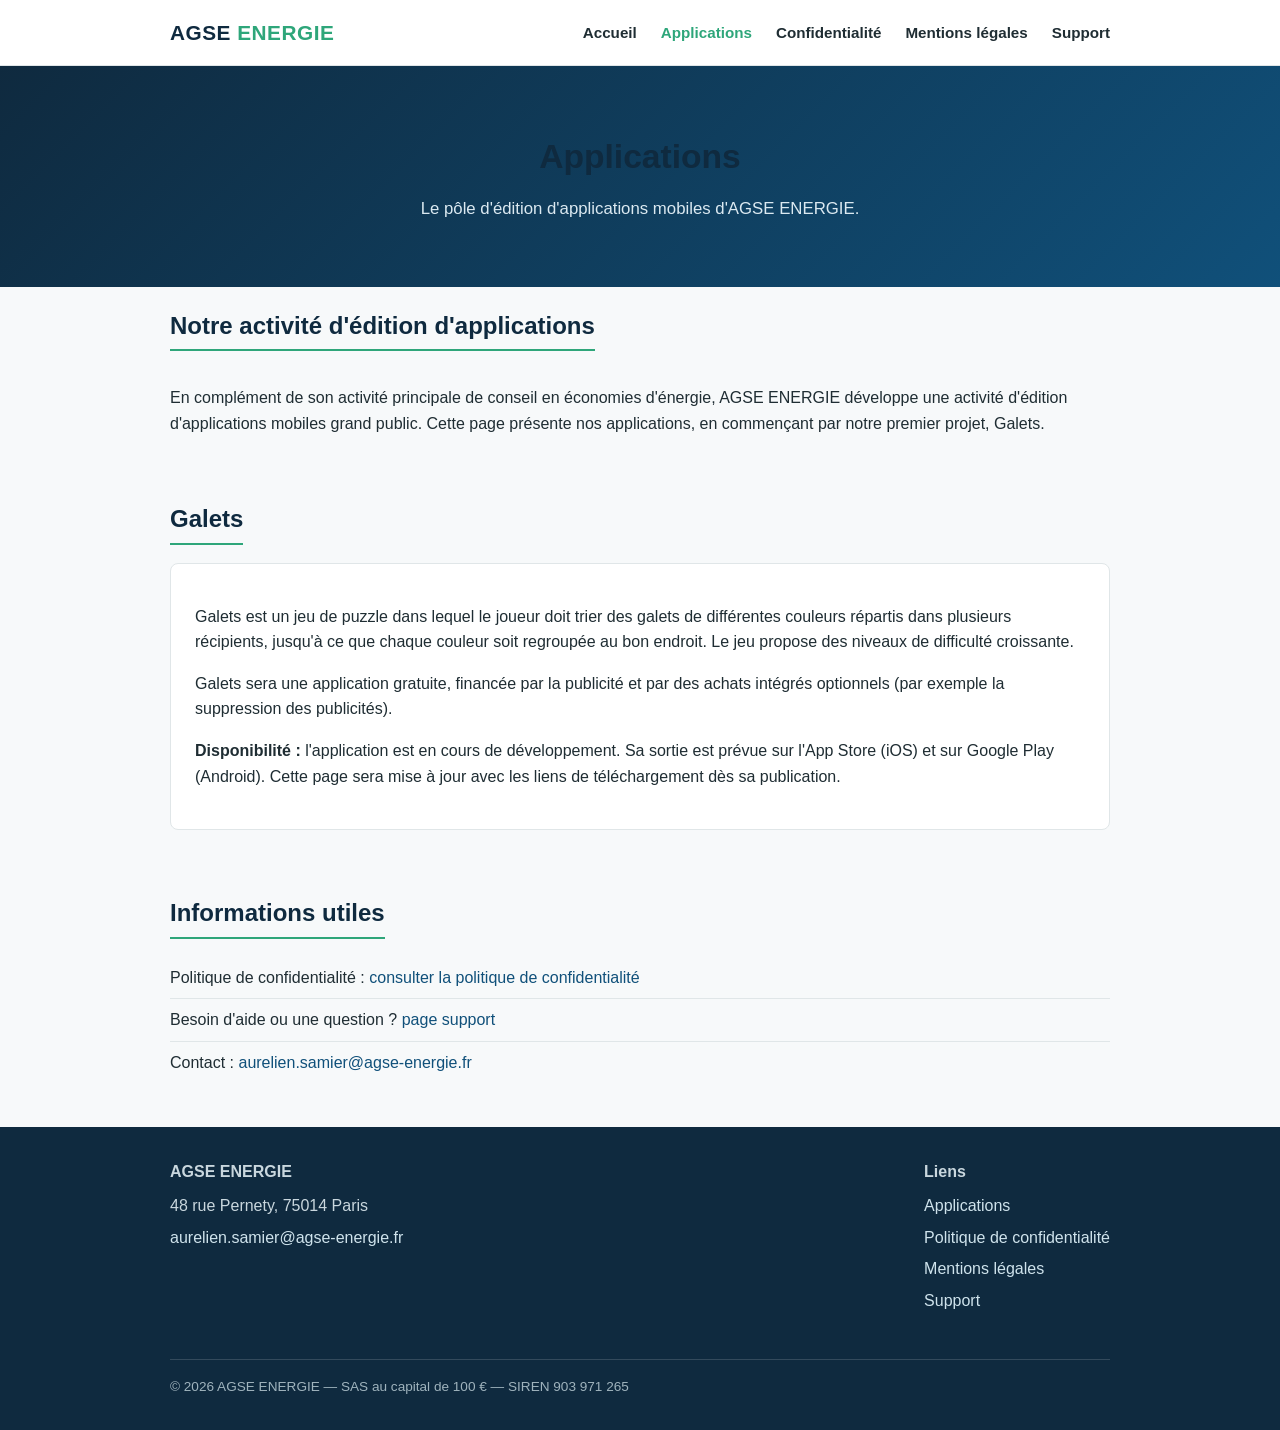
==== applications.html @ 4f2b6c7b "Renomme la page Galets en Applications, présente le pôle édition d'apps sur l'accueil Co-Authored-By" ====
<!DOCTYPE html>
<html lang="fr">
<head>
<meta charset="UTF-8">
<meta name="viewport" content="width=device-width, initial-scale=1.0">
<title>Applications — AGSE ENERGIE</title>
<meta name="description" content="Les applications mobiles éditées par AGSE ENERGIE, dont Galets, jeu de puzzle de tri de galets.">
<link rel="stylesheet" href="style.css">
</head>
<body>

<header class="entete">
  <div class="entete-interieur">
    <div class="logo">AGSE <span>ENERGIE</span></div>
    <nav class="principale">
      <ul>
        <li><a href="index.html">Accueil</a></li>
        <li><a href="applications.html" class="actif">Applications</a></li>
        <li><a href="confidentialite.html">Confidentialité</a></li>
        <li><a href="mentions-legales.html">Mentions légales</a></li>
        <li><a href="support.html">Support</a></li>
      </ul>
    </nav>
  </div>
</header>

<div class="hero">
  <h1>Applications</h1>
  <p>Le pôle d'édition d'applications mobiles d'AGSE ENERGIE.</p>
</div>

<main class="conteneur">

  <section>
    <h2>Notre activité d'édition d'applications</h2>
    <p>
      En complément de son activité principale de conseil en économies d'énergie, AGSE ENERGIE
      développe une activité d'édition d'applications mobiles grand public. Cette page présente
      nos applications, en commençant par notre premier projet, Galets.
    </p>
  </section>

  <section>
    <h2>Galets</h2>
    <div class="carte">
      <p>
        Galets est un jeu de puzzle dans lequel le joueur doit trier des galets de différentes
        couleurs répartis dans plusieurs récipients, jusqu'à ce que chaque couleur soit regroupée
        au bon endroit. Le jeu propose des niveaux de difficulté croissante.
      </p>
      <p>
        Galets sera une application gratuite, financée par la publicité et par des achats
        intégrés optionnels (par exemple la suppression des publicités).
      </p>
      <p>
        <strong>Disponibilité :</strong> l'application est en cours de développement. Sa sortie
        est prévue sur l'App Store (iOS) et sur Google Play (Android). Cette page sera mise à
        jour avec les liens de téléchargement dès sa publication.
      </p>
    </div>
  </section>

  <section>
    <h2>Informations utiles</h2>
    <ul class="liste-propre">
      <li>Politique de confidentialité : <a href="confidentialite.html">consulter la politique de confidentialité</a></li>
      <li>Besoin d'aide ou une question ? <a href="support.html">page support</a></li>
      <li>Contact : <a href="mailto:aurelien.samier@agse-energie.fr">aurelien.samier@agse-energie.fr</a></li>
    </ul>
  </section>

</main>

<footer class="pied">
  <div class="conteneur">
    <div>
      <strong>AGSE ENERGIE</strong>
      <ul>
        <li>48 rue Pernety, 75014 Paris</li>
        <li><a href="mailto:aurelien.samier@agse-energie.fr">aurelien.samier@agse-energie.fr</a></li>
      </ul>
    </div>
    <div>
      <strong>Liens</strong>
      <ul>
        <li><a href="applications.html">Applications</a></li>
        <li><a href="confidentialite.html">Politique de confidentialité</a></li>
        <li><a href="mentions-legales.html">Mentions légales</a></li>
        <li><a href="support.html">Support</a></li>
      </ul>
    </div>
    <div class="pied-copy">&copy; <span id="annee"></span> AGSE ENERGIE — SAS au capital de 100 € — SIREN 903 971 265</div>
  </div>
</footer>

<script>document.getElementById("annee").textContent = new Date().getFullYear();</script>
</body>
</html>
---- style.css ----
:root {
  --bleu-fonce: #0f2a3f;
  --bleu: #10507a;
  --accent: #2ea67a;
  --fond: #f7f9fa;
  --texte: #1f2d33;
  --texte-clair: #5b6b72;
  --bordure: #e0e6e8;
  --blanc: #ffffff;
  --rayon: 8px;
}

* {
  box-sizing: border-box;
}

html {
  scroll-behavior: smooth;
}

body {
  margin: 0;
  font-family: "Segoe UI", Arial, Helvetica, sans-serif;
  color: var(--texte);
  background: var(--fond);
  line-height: 1.6;
}

a {
  color: var(--bleu);
  text-decoration: none;
}

a:hover {
  text-decoration: underline;
}

img {
  max-width: 100%;
}

.conteneur {
  max-width: 980px;
  margin: 0 auto;
  padding: 0 20px;
}

/* En-tête */
header.entete {
  background: var(--blanc);
  border-bottom: 1px solid var(--bordure);
  position: sticky;
  top: 0;
  z-index: 10;
}

.entete-interieur {
  max-width: 980px;
  margin: 0 auto;
  padding: 16px 20px;
  display: flex;
  align-items: center;
  justify-content: space-between;
  flex-wrap: wrap;
  gap: 10px;
}

.logo {
  font-size: 1.3rem;
  font-weight: 700;
  color: var(--bleu-fonce);
  letter-spacing: 0.5px;
}

.logo span {
  color: var(--accent);
}

nav.principale ul {
  list-style: none;
  display: flex;
  gap: 24px;
  margin: 0;
  padding: 0;
  flex-wrap: wrap;
}

nav.principale a {
  color: var(--texte);
  font-weight: 600;
  font-size: 0.95rem;
}

nav.principale a.actif {
  color: var(--accent);
}

/* Bannière / Hero */
.hero {
  background: linear-gradient(135deg, var(--bleu-fonce), var(--bleu));
  color: var(--blanc);
  padding: 64px 20px;
  text-align: center;
}

.hero h1 {
  margin: 0 0 12px;
  font-size: 2.1rem;
}

.hero p {
  margin: 0 auto;
  max-width: 640px;
  font-size: 1.05rem;
  color: #dbe9f1;
}

/* Sections */
main {
  padding: 48px 0 20px;
}

section {
  margin-bottom: 44px;
}

h1, h2, h3 {
  color: var(--bleu-fonce);
}

h2 {
  font-size: 1.5rem;
  border-bottom: 2px solid var(--accent);
  display: inline-block;
  padding-bottom: 4px;
  margin-bottom: 18px;
}

.carte {
  background: var(--blanc);
  border: 1px solid var(--bordure);
  border-radius: var(--rayon);
  padding: 24px;
}

.grille {
  display: grid;
  grid-template-columns: repeat(2, 1fr);
  gap: 20px;
}

@media (max-width: 680px) {
  .grille {
    grid-template-columns: 1fr;
  }
}

.liste-propre {
  list-style: none;
  padding: 0;
  margin: 0;
}

.liste-propre li {
  padding: 8px 0;
  border-bottom: 1px solid var(--bordure);
}

.liste-propre li:last-child {
  border-bottom: none;
}

table {
  width: 100%;
  border-collapse: collapse;
  background: var(--blanc);
}

table caption {
  text-align: left;
  font-weight: 600;
  margin-bottom: 8px;
}

th, td {
  text-align: left;
  padding: 10px 12px;
  border: 1px solid var(--bordure);
  font-size: 0.95rem;
  vertical-align: top;
}

th {
  background: #eef3f5;
  color: var(--bleu-fonce);
}

.bouton {
  display: inline-block;
  background: var(--accent);
  color: var(--blanc);
  padding: 12px 24px;
  border-radius: var(--rayon);
  font-weight: 600;
  margin-top: 8px;
}

.bouton:hover {
  background: #268a66;
  text-decoration: none;
}

.bouton-secondaire {
  display: inline-block;
  border: 1px solid var(--bleu);
  color: var(--bleu);
  padding: 11px 23px;
  border-radius: var(--rayon);
  font-weight: 600;
  margin-top: 8px;
}

.badge-liste {
  display: flex;
  gap: 14px;
  flex-wrap: wrap;
  margin-top: 20px;
}

.faq-item {
  border-bottom: 1px solid var(--bordure);
  padding: 16px 0;
}

.faq-item:last-child {
  border-bottom: none;
}

.faq-item h3 {
  margin: 0 0 6px;
  font-size: 1.05rem;
}

/* Pied de page */
footer.pied {
  background: var(--bleu-fonce);
  color: #c9d7de;
  padding: 32px 0;
  margin-top: 40px;
}

footer.pied .conteneur {
  display: flex;
  flex-wrap: wrap;
  justify-content: space-between;
  gap: 20px;
}

footer.pied a {
  color: #cfe3ec;
}

footer.pied ul {
  list-style: none;
  padding: 0;
  margin: 8px 0 0;
}

footer.pied li {
  margin-bottom: 6px;
}

.pied-copy {
  width: 100%;
  margin-top: 20px;
  padding-top: 16px;
  border-top: 1px solid rgba(255,255,255,0.15);
  font-size: 0.85rem;
  color: #9fb3bd;
}

.encart-info {
  background: #eaf4ef;
  border-left: 4px solid var(--accent);
  padding: 16px 20px;
  border-radius: var(--rayon);
  margin: 20px 0;
}
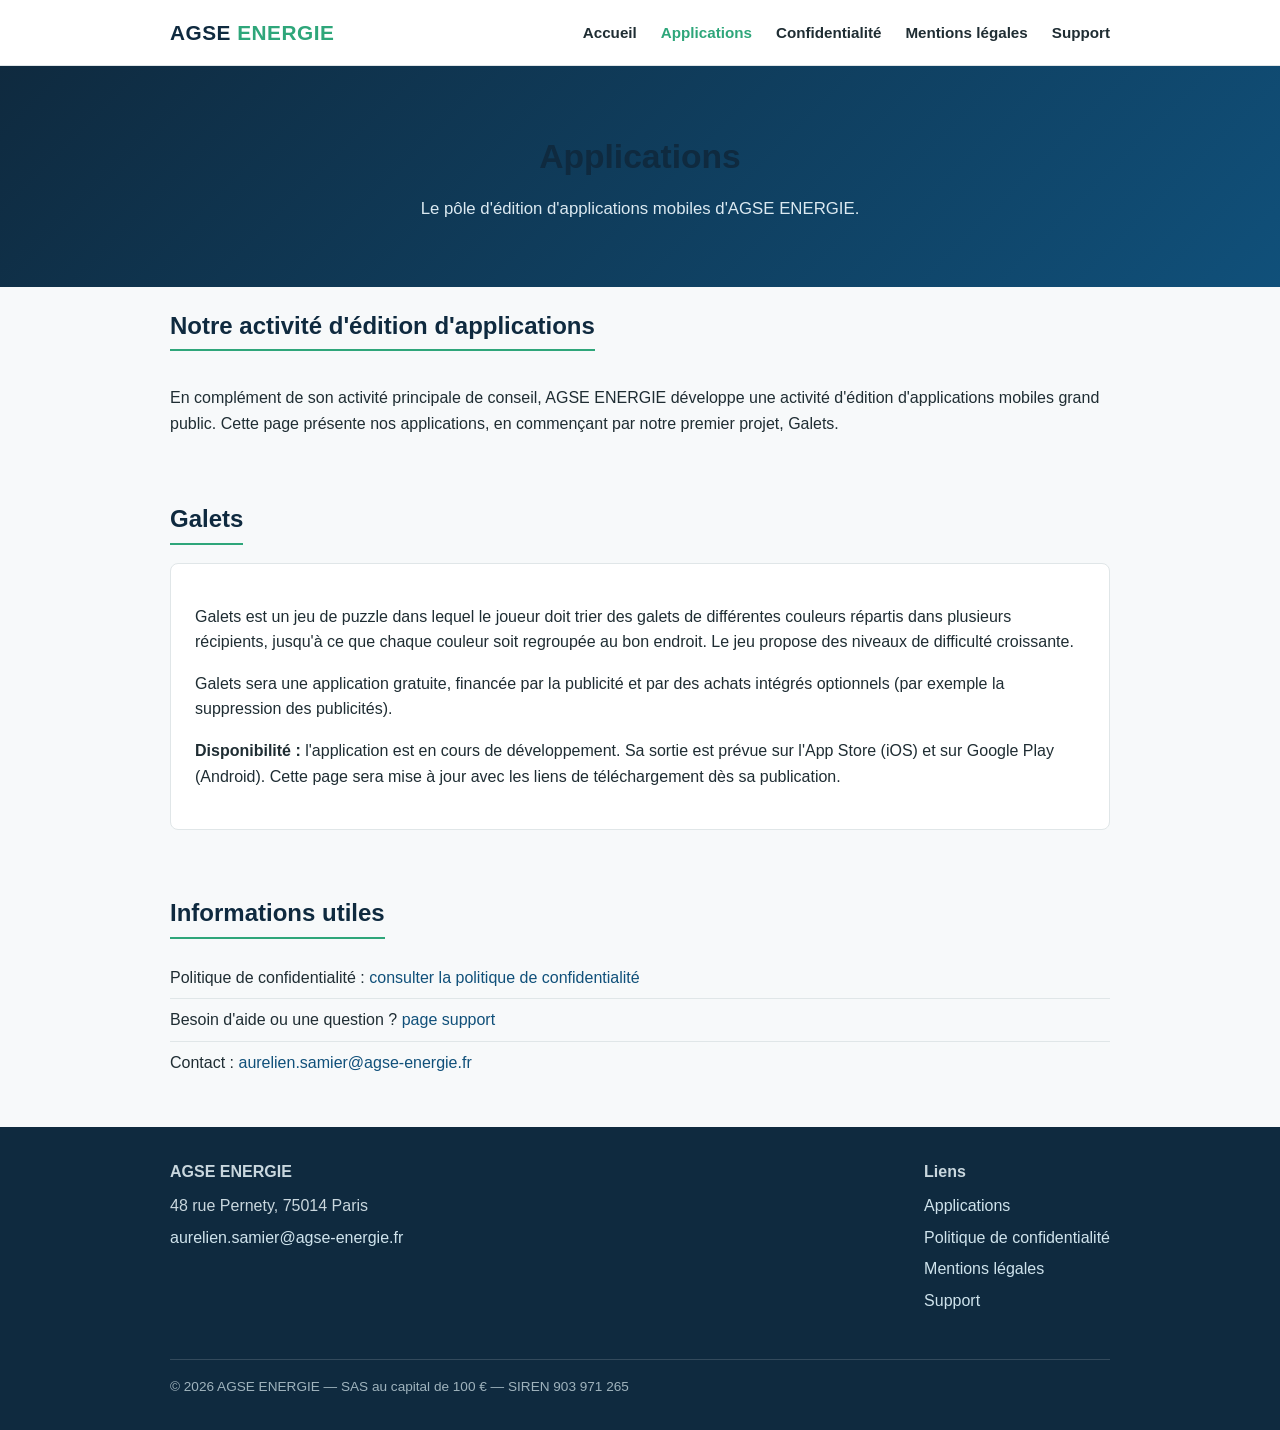
==== commit a31c0e17: "Retire les mentions aux économies d'énergie, ne garde que conseil + applications Co-Authored-By: Cla" ====
--- a/applications.html
+++ b/applications.html
@@ -34,9 +34,9 @@
   <section>
     <h2>Notre activité d'édition d'applications</h2>
     <p>
-      En complément de son activité principale de conseil en économies d'énergie, AGSE ENERGIE
-      développe une activité d'édition d'applications mobiles grand public. Cette page présente
-      nos applications, en commençant par notre premier projet, Galets.
+      En complément de son activité principale de conseil, AGSE ENERGIE développe une activité
+      d'édition d'applications mobiles grand public. Cette page présente nos applications, en
+      commençant par notre premier projet, Galets.
     </p>
   </section>
 
